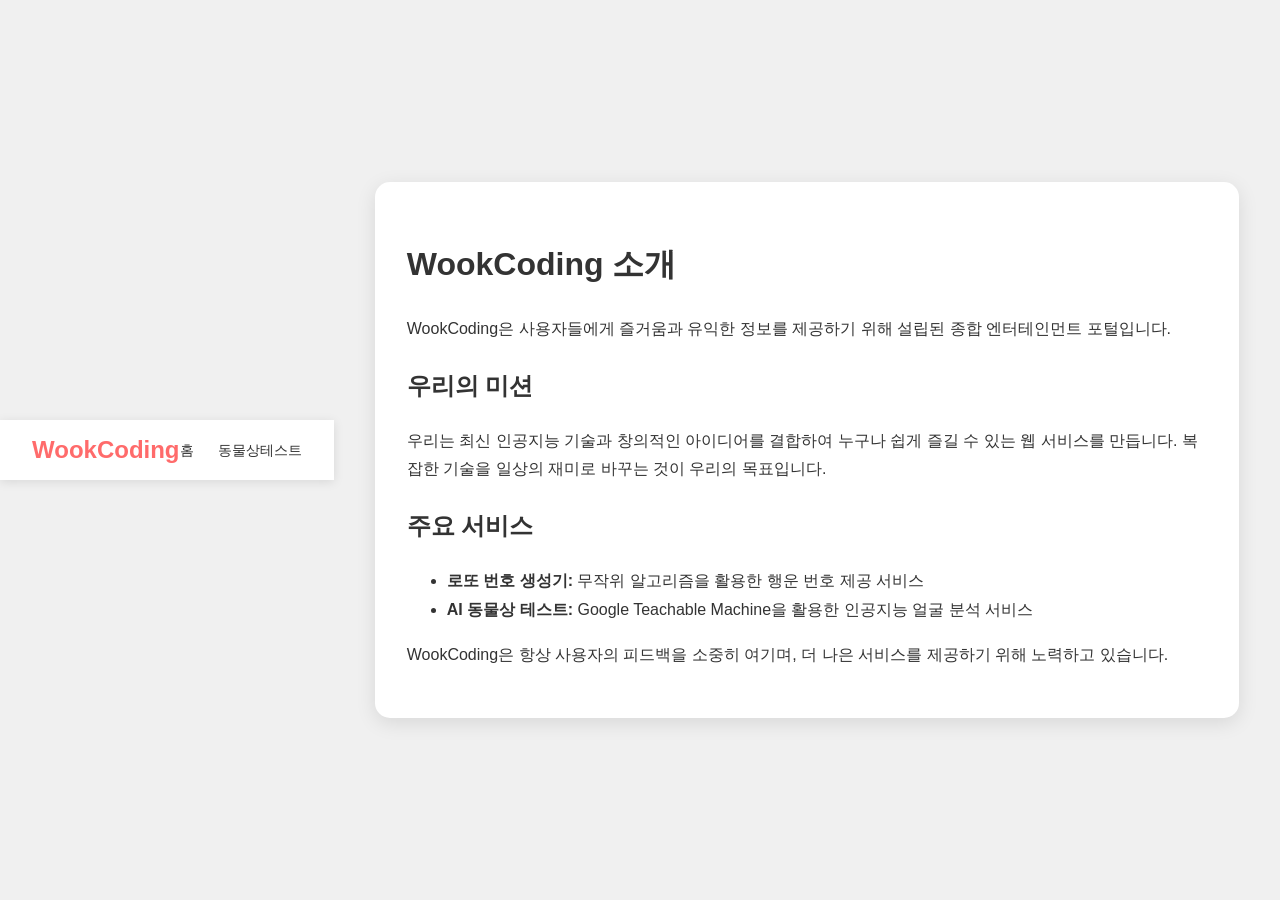
==== about.html @ 99cd3f03 "Optimize site for Google AdSense high-quality standards" ====
<!doctype html>
<html lang="ko">
<head>
  <meta charset="UTF-8" />
  <meta name="viewport" content="width=device-width, initial-scale=1.0" />
  <meta name="google-adsense-account" content="ca-pub-8767980338542086">
  <title>회사 소개 - WookCoding</title>
  <link href='style.css' rel='stylesheet'>
  <style>
    .navbar { display: flex; justify-content: space-between; align-items: center; padding: 1rem 2rem; background-color: var(--container-bg); box-shadow: 0 2px 10px var(--shadow-color); }
    .nav-logo { font-size: 1.5rem; font-weight: bold; color: #ff6b6b; text-decoration: none; }
    .nav-links { display: flex; gap: 1.5rem; align-items: center; }
    .nav-links a { text-decoration: none; color: var(--text-color); font-weight: 500; font-size: 0.9rem; }
    .page-content { max-width: 800px; margin: 3rem auto; padding: 2rem; background-color: var(--container-bg); border-radius: 15px; box-shadow: 0 5px 20px var(--shadow-color); line-height: 1.8; }
  </style>
</head>
<body>
  <nav class="navbar">
    <a href="index.html" class="nav-logo">WookCoding</a>
    <div class="nav-links">
      <a href="index.html">홈</a>
      <a href="animal-test.html">동물상테스트</a>
    </div>
  </nav>
  <div class="page-content">
    <h1>WookCoding 소개</h1>
    <p>WookCoding은 사용자들에게 즐거움과 유익한 정보를 제공하기 위해 설립된 종합 엔터테인먼트 포털입니다.</p>
    <h2>우리의 미션</h2>
    <p>우리는 최신 인공지능 기술과 창의적인 아이디어를 결합하여 누구나 쉽게 즐길 수 있는 웹 서비스를 만듭니다. 복잡한 기술을 일상의 재미로 바꾸는 것이 우리의 목표입니다.</p>
    <h2>주요 서비스</h2>
    <ul>
      <li><strong>로또 번호 생성기:</strong> 무작위 알고리즘을 활용한 행운 번호 제공 서비스</li>
      <li><strong>AI 동물상 테스트:</strong> Google Teachable Machine을 활용한 인공지능 얼굴 분석 서비스</li>
    </ul>
    <p>WookCoding은 항상 사용자의 피드백을 소중히 여기며, 더 나은 서비스를 제공하기 위해 노력하고 있습니다.</p>
  </div>
</body>
</html>
---- style.css ----
:root {
    --bg-color: #f0f0f0;
    --container-bg: #ffffff;
    --text-color: #333333;
    --number-bg: #eeeeee;
    --btn-bg: #4CAF50;
    --btn-hover: #45a049;
    --shadow-color: rgba(0, 0, 0, 0.1);
}

body.dark-mode {
    --bg-color: #1a1a1a;
    --container-bg: #2d2d2d;
    --text-color: #f0f0f0;
    --number-bg: #404040;
    --btn-bg: #2e7d32;
    --btn-hover: #1b5e20;
    --shadow-color: rgba(0, 0, 0, 0.5);
}

body {
    font-family: 'Segoe UI', Tahoma, Geneva, Verdana, sans-serif;
    display: flex;
    justify-content: center;
    align-items: center;
    min-height: 100vh;
    background-color: var(--bg-color);
    color: var(--text-color);
    margin: 0;
    transition: background-color 0.3s, color 0.3s;
}

.container {
    position: relative;
    text-align: center;
    padding: 3rem 2rem;
    background-color: var(--container-bg);
    border-radius: 15px;
    box-shadow: 0 10px 30px var(--shadow-color);
    width: 90%;
    max-width: 450px;
    transition: background-color 0.3s, box-shadow 0.3s;
}

.theme-toggle {
    position: absolute;
    top: 1rem;
    right: 1rem;
    background: none;
    border: none;
    font-size: 1.5rem;
    cursor: pointer;
    color: var(--text-color);
    transition: transform 0.3s ease;
}

.theme-toggle:hover {
    transform: rotate(20deg);
}

.lotto-numbers {
    display: flex;
    justify-content: center;
    gap: 0.8rem;
    margin: 2.5rem 0;
}

.number {
    width: 55px;
    height: 55px;
    border-radius: 50%;
    background-color: var(--number-bg);
    display: flex;
    justify-content: center;
    align-items: center;
    font-size: 1.4rem;
    font-weight: bold;
    box-shadow: inset 0 2px 5px var(--shadow-color);
    transition: background-color 0.3s;
}

#generate-btn {
    padding: 0.8rem 2rem;
    font-size: 1.1rem;
    background-color: var(--btn-bg);
    color: white;
    border: none;
    border-radius: 30px;
    cursor: pointer;
    font-weight: 600;
    box-shadow: 0 4px 15px rgba(0, 0, 0, 0.2);
    transition: background-color 0.3s, transform 0.1s;
}

#generate-btn:hover {
    background-color: var(--btn-hover);
    transform: translateY(-2px);
}

#generate-btn:active {
    transform: translateY(0);
}

/* Partnership Form Styles */
.partnership-section {
    margin-top: 3rem;
    text-align: left;
}

hr {
    border: none;
    border-top: 1px solid var(--number-bg);
    margin-bottom: 2rem;
}

.partnership-section h2 {
    text-align: center;
    margin-bottom: 1.5rem;
    font-size: 1.5rem;
}

.form-group {
    margin-bottom: 1.2rem;
}

.form-group label {
    display: block;
    margin-bottom: 0.5rem;
    font-weight: 600;
    font-size: 0.9rem;
}

.form-group input, 
.form-group textarea {
    width: 100%;
    padding: 0.8rem;
    border: 1px solid var(--number-bg);
    border-radius: 8px;
    background-color: var(--bg-color);
    color: var(--text-color);
    font-family: inherit;
    box-sizing: border-box;
    transition: border-color 0.3s, box-shadow 0.3s;
}

.form-group input:focus, 
.form-group textarea:focus {
    outline: none;
    border-color: var(--btn-bg);
    box-shadow: 0 0 0 3px rgba(76, 175, 80, 0.2);
}

.form-group textarea {
    height: 100px;
    resize: vertical;
}

#submit-btn {
    width: 100%;
    padding: 0.8rem;
    background-color: var(--btn-bg);
    color: white;
    border: none;
    border-radius: 8px;
    font-size: 1rem;
    font-weight: 600;
    cursor: pointer;
    transition: background-color 0.3s, transform 0.1s;
}

#submit-btn:hover {
    background-color: var(--btn-hover);
}

#submit-btn:active {
    transform: scale(0.98);
}

/* Comments Section Styles */
.comments-section {
    margin-top: 3rem;
}
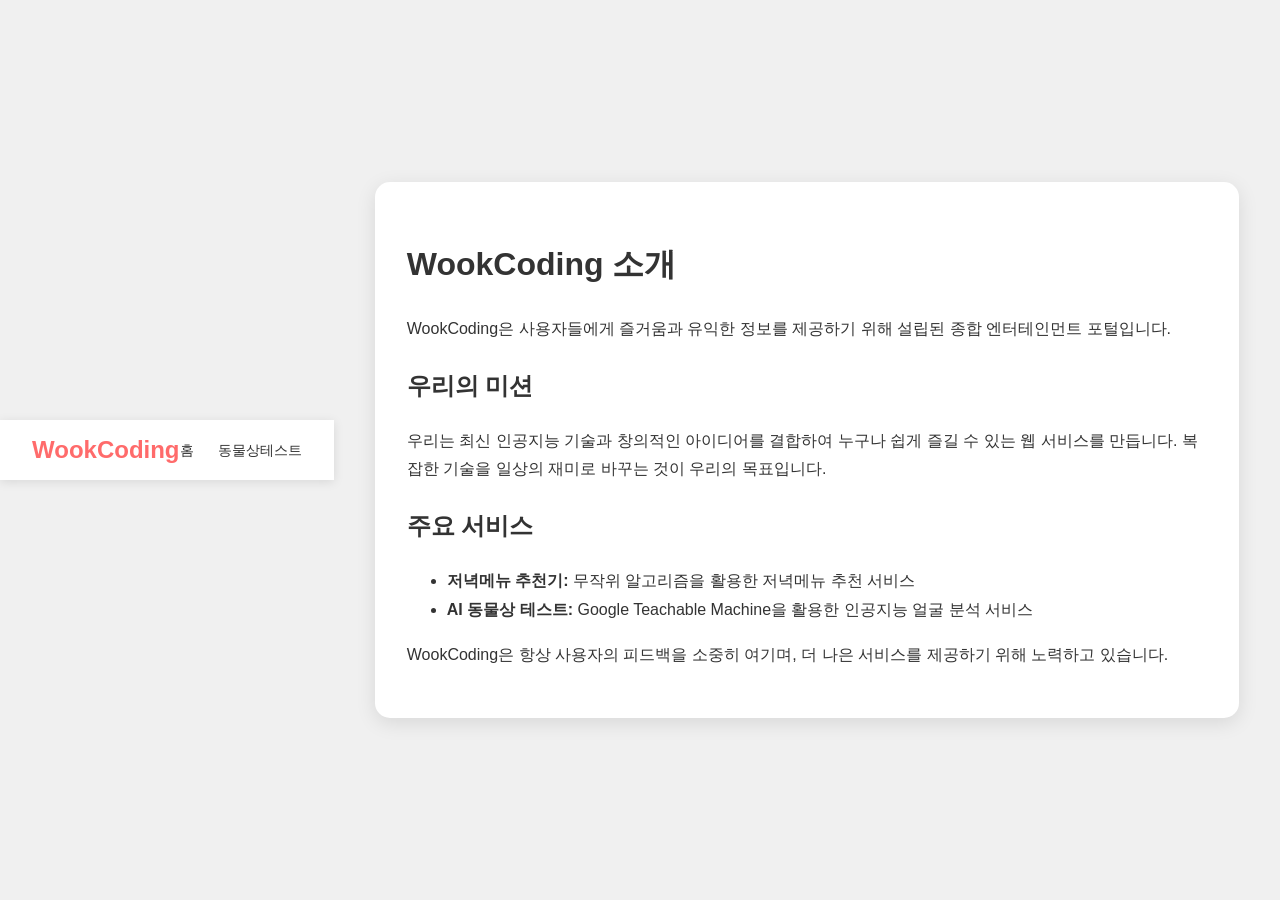
==== commit 4ca9ae02: "Replace lottery number generator with dinner menu recommender" ====
--- a/about.html
+++ b/about.html
@@ -29,7 +29,7 @@
     <p>우리는 최신 인공지능 기술과 창의적인 아이디어를 결합하여 누구나 쉽게 즐길 수 있는 웹 서비스를 만듭니다. 복잡한 기술을 일상의 재미로 바꾸는 것이 우리의 목표입니다.</p>
     <h2>주요 서비스</h2>
     <ul>
-      <li><strong>로또 번호 생성기:</strong> 무작위 알고리즘을 활용한 행운 번호 제공 서비스</li>
+      <li><strong>저녁메뉴 추천기:</strong> 무작위 알고리즘을 활용한 저녁메뉴 추천 서비스</li>
       <li><strong>AI 동물상 테스트:</strong> Google Teachable Machine을 활용한 인공지능 얼굴 분석 서비스</li>
     </ul>
     <p>WookCoding은 항상 사용자의 피드백을 소중히 여기며, 더 나은 서비스를 제공하기 위해 노력하고 있습니다.</p>
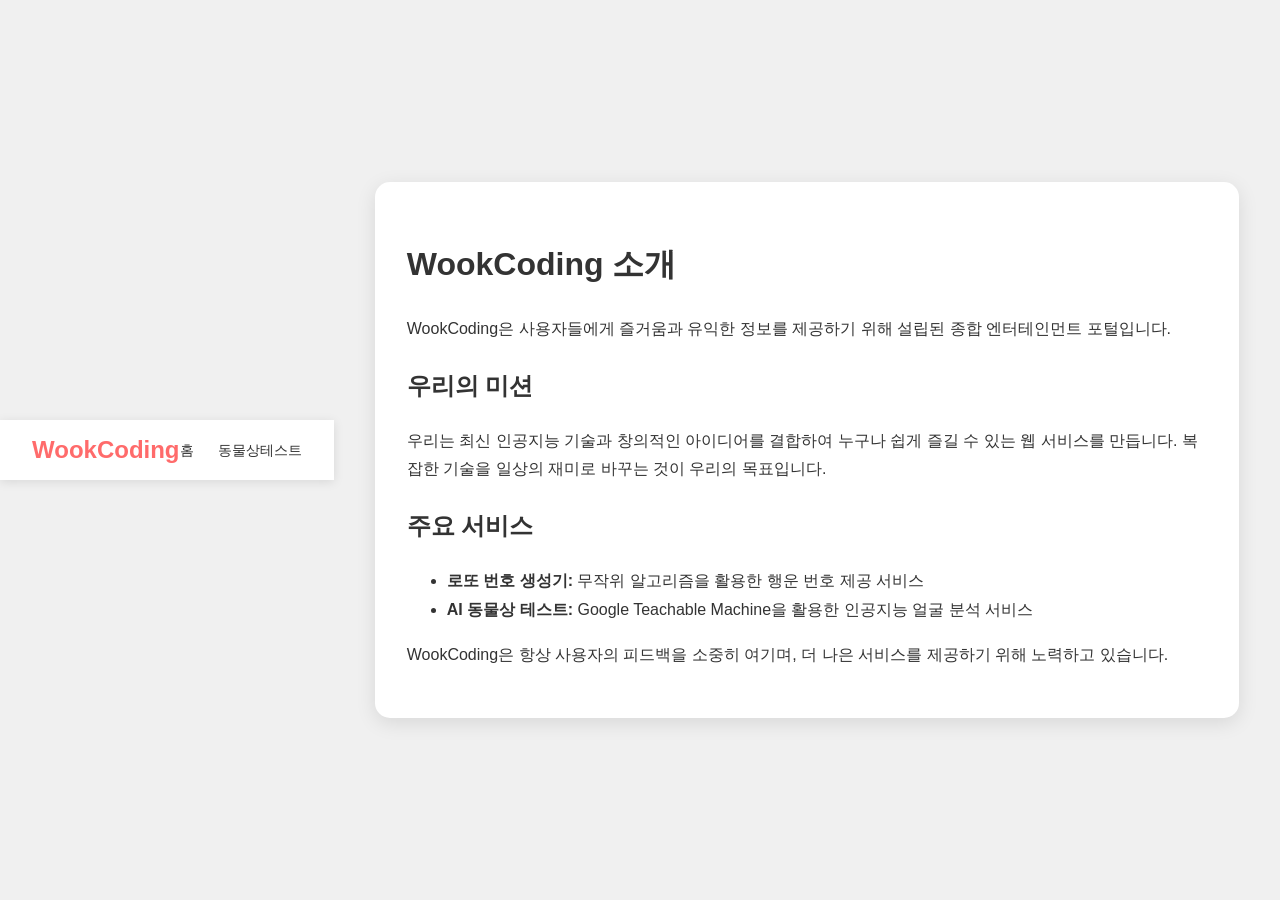
==== commit 53229b4c: "feat: add Microsoft Clarity tracking to all HTML pages" ====
--- a/about.html
+++ b/about.html
@@ -1,6 +1,23 @@
 <!doctype html>
 <html lang="ko">
 <head>
+  <!-- Google tag (gtag.js) -->
+  <script async src="https://www.googletagmanager.com/gtag/js?id=G-76QDKRQXMP"></script>
+  <script>
+    window.dataLayer = window.dataLayer || [];
+    function gtag(){dataLayer.push(arguments);}
+    gtag('js', new Date());
+
+    gtag('config', 'G-76QDKRQXMP');
+  </script>
+  <!-- Microsoft Clarity -->
+  <script type="text/javascript">
+      (function(c,l,a,r,i,t,y){
+          c[a]=c[a]||function(){(c[a].q=c[a].q||[]).push(arguments)};
+          t=l.createElement(r);t.async=1;t.src="https://www.clarity.ms/tag/"+i;
+          y=l.getElementsByTagName(r)[0];y.parentNode.insertBefore(t,y);
+      })(window, document, "clarity", "script", "wlav4t1hka");
+  </script>
   <meta charset="UTF-8" />
   <meta name="viewport" content="width=device-width, initial-scale=1.0" />
   <meta name="google-adsense-account" content="ca-pub-8767980338542086">
@@ -29,7 +46,7 @@
     <p>우리는 최신 인공지능 기술과 창의적인 아이디어를 결합하여 누구나 쉽게 즐길 수 있는 웹 서비스를 만듭니다. 복잡한 기술을 일상의 재미로 바꾸는 것이 우리의 목표입니다.</p>
     <h2>주요 서비스</h2>
     <ul>
-      <li><strong>저녁메뉴 추천기:</strong> 무작위 알고리즘을 활용한 저녁메뉴 추천 서비스</li>
+      <li><strong>로또 번호 생성기:</strong> 무작위 알고리즘을 활용한 행운 번호 제공 서비스</li>
       <li><strong>AI 동물상 테스트:</strong> Google Teachable Machine을 활용한 인공지능 얼굴 분석 서비스</li>
     </ul>
     <p>WookCoding은 항상 사용자의 피드백을 소중히 여기며, 더 나은 서비스를 제공하기 위해 노력하고 있습니다.</p>
